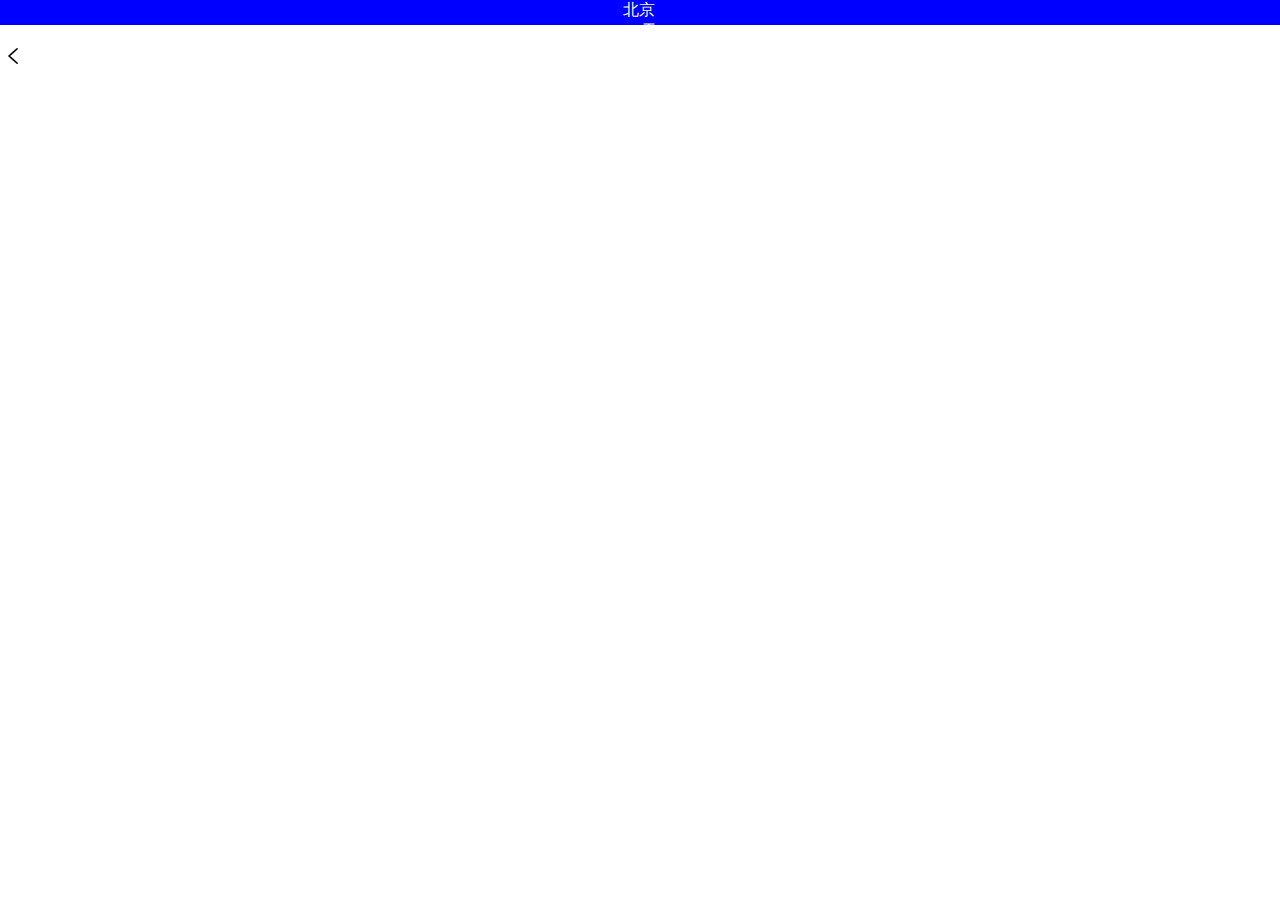
==== tielu12306/chaxun.html @ 92b16d85 "测试" ====
<!DOCTYPE html>
<html lang="en">
<head>
    <meta charset="UTF-8">
    <meta name="viewport" content="width=device=-width, initial-scale=1.0,
        maximum-scale=1.0, user-scalable=0">
    <title>查询车票</title>
    <link rel="stylesheet" href="css/main.css" >
    <link rel="stylesheet" href="css/chaxun.css" >
</head>
<body>
    <div id="fs">
        <div id="fs-xa">
            <a>北京<>天津</a>
            <img src="img/左箭头.png" alt="箭头">
        </div>
    </div>
</body>
</html>
---- tielu12306/css/main.css ----
a{
    text-decoration:none;
}
body{
    margin:0px;
    border:0px;
}
div{
    margin:0px;
    border:0px;
}
---- tielu12306/css/chaxun.css ----
#fs{
    /*border:1px salmon solid;*/
}
#fs-xa{
    height:25px;
    width:100%;
    margin:auto;
    background-color:blue;
    float:left;
    bordre:0px;
    margin:0px;
    margin:auto;
}
#fs-xa a{
    width:35px;
    margin:auto;
    /*border:1px salmon solid;*/
    color:white;
    display:flex;
    align-items:center;
}
#fs-xa img{
    float:left;
    position:relative;
    top:-15px;
    left:5px;
}
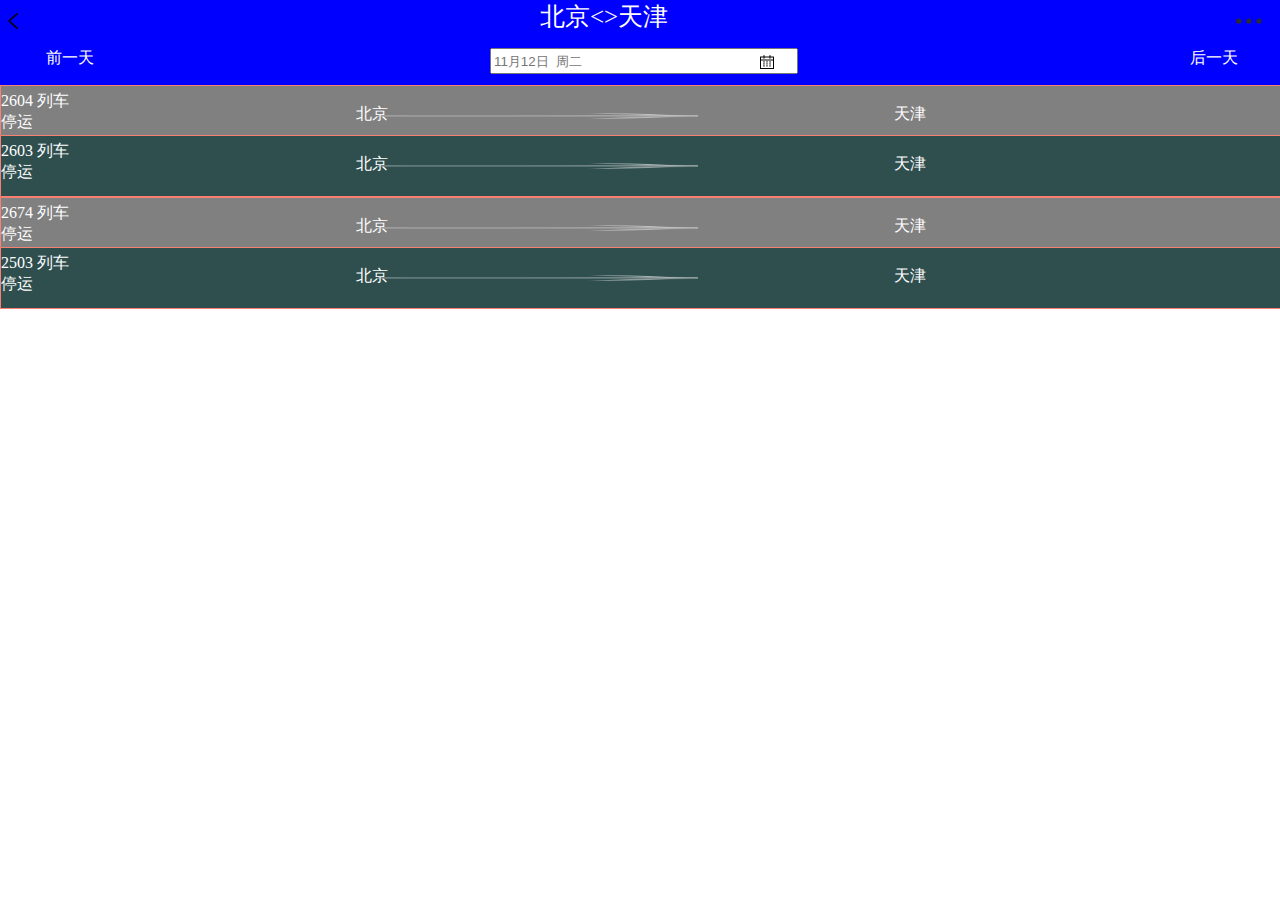
==== commit b01ed895: "购票" ====
--- a/tielu12306/chaxun.html
+++ b/tielu12306/chaxun.html
@@ -11,9 +11,70 @@
 <body>
     <div id="fs">
         <div id="fs-xa">
-            <a>北京<>天津</a>
-            <img src="img/左箭头.png" alt="箭头">
+            <a id="fs-xac">北京<>天津</a>
+            <img id="fs-xaa" src="img/左箭头.png" alt="箭头">
+            <img id="fs-xab" src="img/功能.png" alt="功能">
+            <div id="fs-xb">
+                <a id="fs-xad">前一天</a>
+                <a id="fs-xag">后一天</a>
+            </div>
+
+            <div id="fs-xc">
+                <input id="fs-xca" type="text" placeholder="11月12日  周二">
+                <div>
+                    <img id="fs-xcb" src="img/日历.png" alt="日历">
+                </div>
+            </div>
         </div>
+
+        <div class="fs-xe">
+            <div class="fs-xd">
+                <a class="fs-xda">北京</a>
+                <a class="fs-xdb">天津</a>
+                <img class="fs-xdc" src="img/长箭头.png" alt="长箭头">
+            </div>
+            <div class="fs-xf">
+                <a class="fs-xfa" >2604</a>
+                <a class="fs-xfb" >列车停运</a>
+            </div>
+        </div>
+
+        <div class="fs-xg">
+            <div class="fs-xd">
+                <a class="fs-xda">北京</a>
+                <a class="fs-xdb">天津</a>
+                <img class="fs-xdc" src="img/长箭头.png" alt="长箭头">
+            </div>
+            <div class="fs-xf">
+                <a class="fs-xfa" >2603</a>
+                <a class="fs-xfb" >列车停运</a>
+            </div>
+        </div>
+
+        <div class="fs-xe">
+            <div class="fs-xd">
+                <a class="fs-xda">北京</a>
+                <a class="fs-xdb">天津</a>
+                <img class="fs-xdc" src="img/长箭头.png" alt="长箭头">
+            </div>
+            <div class="fs-xf">
+                <a class="fs-xfa" >2674</a>
+                <a class="fs-xfb" >列车停运</a>
+            </div>
+        </div>
+
+        <div class="fs-xg">
+            <div class="fs-xd">
+                <a class="fs-xda">北京</a>
+                <a class="fs-xdb">天津</a>
+                <img class="fs-xdc" src="img/长箭头.png" alt="长箭头">
+            </div>
+            <div class="fs-xf">
+                <a class="fs-xfa" >2503</a>
+                <a class="fs-xfb" >列车停运</a>
+            </div>
+        </div>
+
     </div>
 </body>
 </html>--- a/tielu12306/css/chaxun.css
+++ b/tielu12306/css/chaxun.css
@@ -2,26 +2,127 @@
     /*border:1px salmon solid;*/
 }
 #fs-xa{
-    height:25px;
+    height:85px;
     width:100%;
     margin:auto;
     background-color:blue;
-    float:left;
+    /*float:left;*/
     bordre:0px;
     margin:0px;
     margin:auto;
 }
-#fs-xa a{
-    width:35px;
+#fs-xac{
+    width:200px;
     margin:auto;
     /*border:1px salmon solid;*/
     color:white;
     display:flex;
     align-items:center;
+    font-size:25px;
 }
-#fs-xa img{
+#fs-xaa{
     float:left;
     position:relative;
-    top:-15px;
+    top:-20px;
     left:5px;
+}
+#fs-xab{
+    float:right;
+    position:relative;
+    top:-28px;
+    left:-15px;
+}
+#fs-xad{
+    padding-left: 30px;
+    color:white;
+    float:left;
+    bordre:0px;
+    margin:0px;
+}
+#fs-xag{
+    padding-right: 10px;
+    color:white;
+    float:right;
+    bordre:0px;
+    margin:0px;
+}
+#fs-xb{
+    margin-top: 15px;
+    width:100%;
+    height: 35px;
+    /*border:1px black solid;*/
+}
+#fs-xc{
+    position: relative;
+    margin:auto;
+    width:300px;
+    height:20px;
+    /*margin-left:35%;*/
+    /*margin-right: 35%;*/
+    top:-35px;
+}
+#fs-xca{
+    width:300px;
+    height:20px;
+}
+#fs-xcb{
+    position: relative;
+    float:right;
+    right:15px;
+    top:-20px;
+}
+/**/
+.fs-xe{
+    width:100%;
+    height: 60px;
+    background-color: gray;
+    border:1px salmon solid;
+    position: absolute;
+
+}
+.fs-xd{
+    width:50%;
+    height:30px;
+    /*border:1px salmon solid;*/
+    margin:auto;
+    margin-top:15px;
+    position: relative;
+}
+.fs-xda{
+    color:white;
+    margin-top: 3px;
+    float: left;
+    margin-left: 35px;
+}
+.fs-xdb{
+    color:white;
+    margin-top: 3px;
+    float: right;
+    margin-right: 35px;
+}
+.fs-xdc{
+    width:50%;
+    height: 10px;
+    position: absolute;
+    margin: auto;
+    margin-left:-10px;
+    margin-top: 10px;
+}
+.fs-xf{
+    float: left;
+    width:80px;
+    height: 40px;
+    /*border:1px salmon solid;*/
+    color:white;
+    margin-top:-40px;
+}
+/**/
+.fs-xg{
+    margin-top: 50px;
+    width:100%;
+    height: 60px;
+    background-color: darkslategrey;
+    border:1px salmon solid;
+    position: relative;
+
 }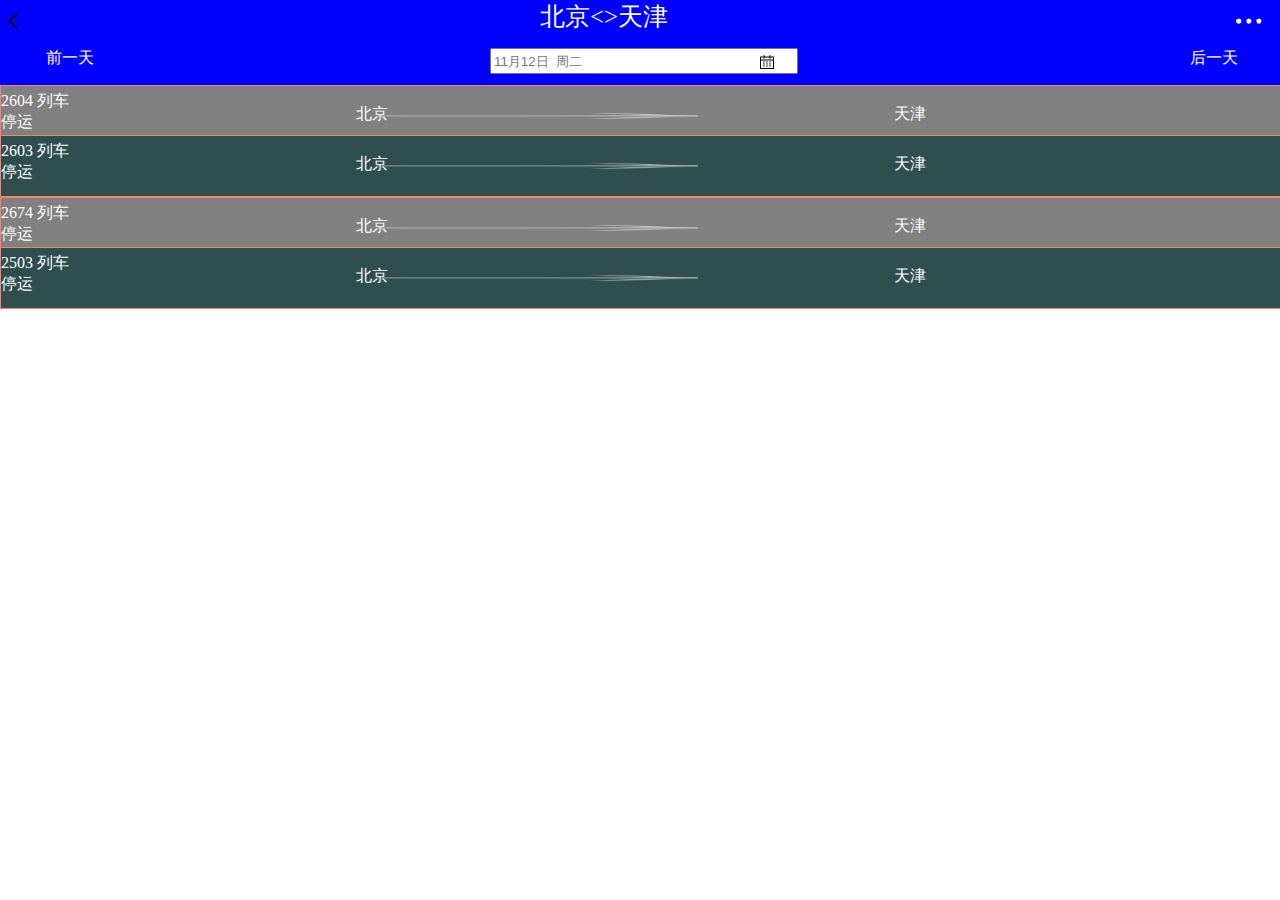
==== commit 7cc48a27: "test" ====
--- a/tielu12306/chaxun.html
+++ b/tielu12306/chaxun.html
@@ -12,7 +12,10 @@
     <div id="fs">
         <div id="fs-xa">
             <a id="fs-xac">北京<>天津</a>
-            <img id="fs-xaa" src="img/左箭头.png" alt="箭头">
+            <a href="shouye.html">
+                <img id="fs-xaa" src="img/左箭头.png" alt="箭头">
+            </a>
+
             <img id="fs-xab" src="img/功能.png" alt="功能">
             <div id="fs-xb">
                 <a id="fs-xad">前一天</a>
--- a/tielu12306/css/main.css
+++ b/tielu12306/css/main.css
@@ -9,3 +9,24 @@
     margin:0px;
     border:0px;
 }
+
+.fs-xy{
+    background-color: #1ffff3;
+    position: absolute;
+    bottom:0 ;
+    float: right;
+    height: 50px;
+    width: 100%;
+    border:1px black solid;
+}
+.fs-xya{
+    float: left;
+    margin-left: 8%;
+}
+.fs-xya a{
+    position: absolute;
+    margin-top: 25px;
+    margin-left: -28px;
+    font-size: 12px;
+}
+
